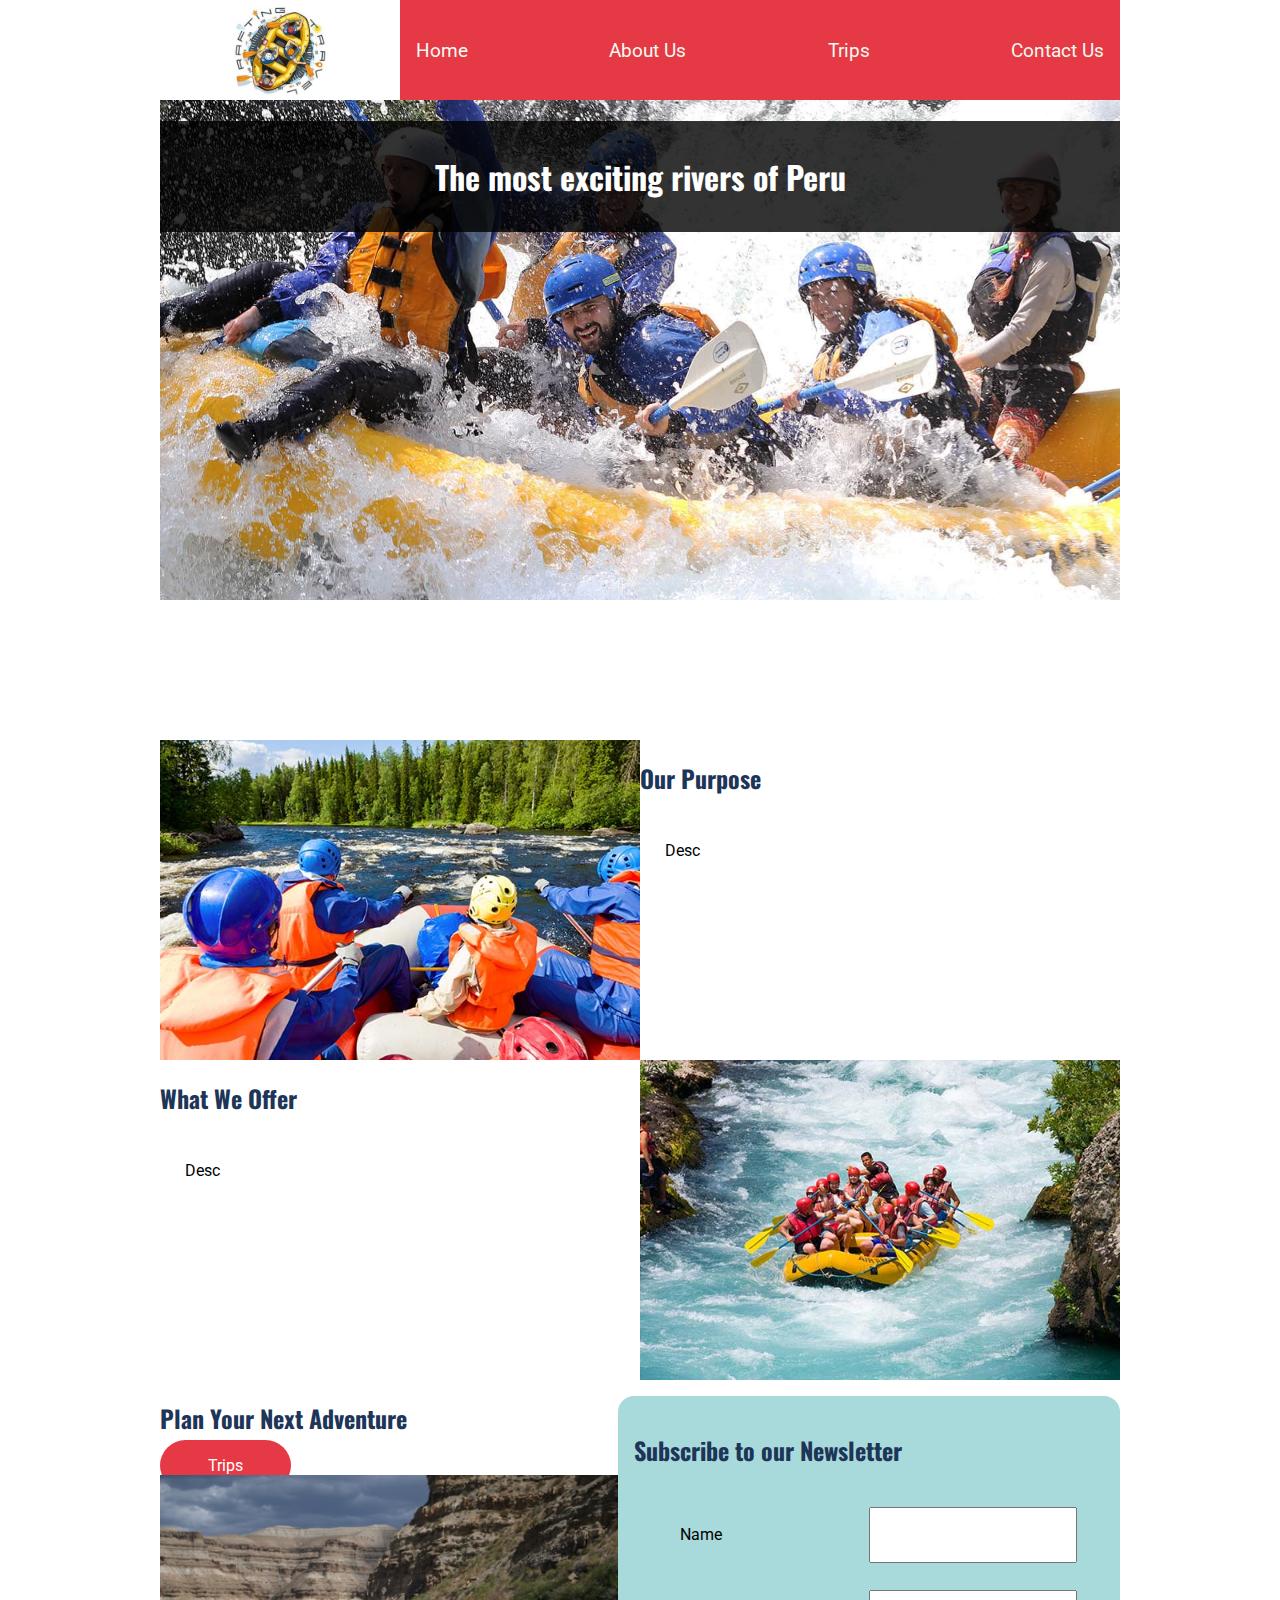
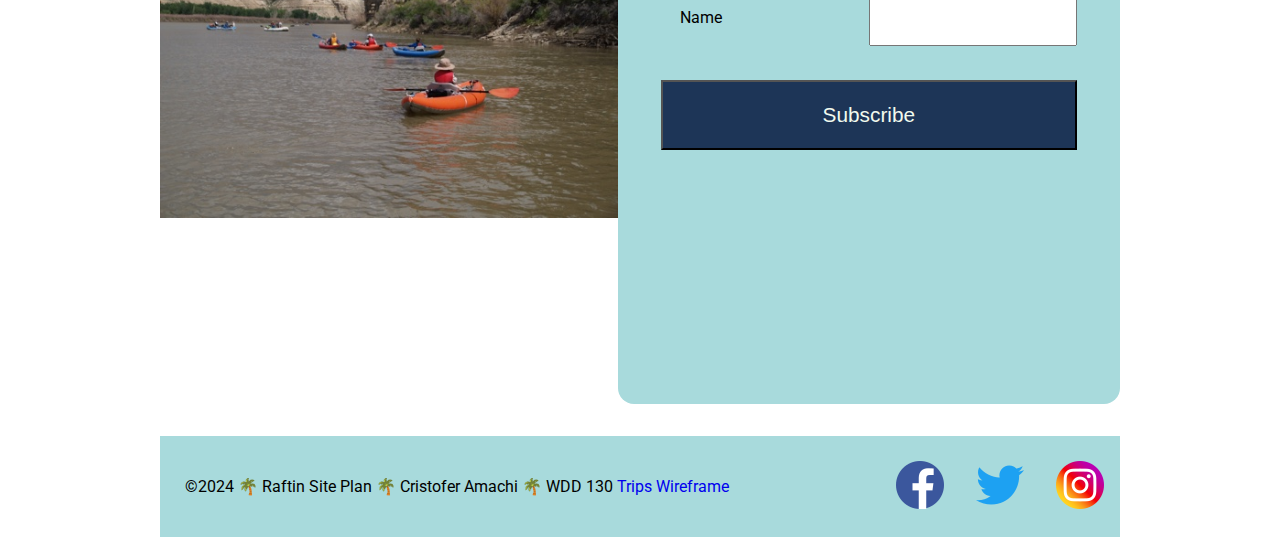
==== wwr/index.html @ f342d03b "home page advancement" ====
<!DOCTYPE html>
<html lang="en">
<head>
    <meta charset="UTF-8">
    <meta name="viewport" content="width=device-width, initial-scale=1.0">
    <title>Cristofer Amachi | Home</title>
    <meta name="description" content="White Water Rafting Home">
    <meta name="author" content="Cristofer Amachi">
    <link rel="stylesheet" href="styles/rafting.css">
</head>
<body>
    <header>
        <img src="images/logo.jpg" alt="Rafting Site Logo">
        <nav>
            <a href="index.html">Home</a>
            <a href="about.html">About Us</a>
            <a href="trips.html">Trips</a>
            <a href="contact.html">Contact Us</a>
        </nav>
    </header>
    <main>
        <div id="home-container" class="grid-layout">
            <div id="hero-container" class="span-two-columns">
                <h1>The most exciting rivers of Peru</h1>
                <img src="images/wide-hero-image.jpg" alt="heroimage">
            </div>
            <div id="purpose-container" class="grid-layout  span-two-columns">
                <img src="images/rafting_1.jpg" alt="rafting1">
                <div>
                    <h2>Our Purpose</h2>
                    <p>Desc</p>
                </div>
                <div>
                    <h2>What We Offer</h2>
                    <p>Desc</p>
                </div>
                <img src="images/rafting_2.jpg" alt="rafting2">
            </div>
            <div>
                <h2>Plan Your Next Adventure</h2>
                <a class="button" href="">Trips</a>
                <img src="images/rafting_3.jpg" alt="rafting3">
            </div>
            <form>
                <h2>Subscribe to our Newsletter</h2>
                <fieldset>
                    <label for="">Name</label>
                    <input type="text">
                    <label for="">Name</label>
                    <input type="text">
                    <button type="submit">Subscribe</button>
                </fieldset>
                
            </form>
        </div>
    </main>
    <footer>
        <p>©2024 🌴 Raftin Site Plan 🌴 Cristofer Amachi 🌴 WDD 130 <a href="images/trips-wireframe.png">Trips Wireframe</a></p>
        <div>
            <a href="https://www.facebook.com/">
                <img class="media_icon" src="images/facebook.png" alt="Facebook">
            </a>
            <a href="https://www.twitter.com/">
                <img class="media_icon" src="images/twitter.png" alt="Twitter">
            </a>
            <a href="https://www.instagram.com/">
                <img class="media_icon" src="images/instagram.png" alt="Instagram">
            </a>
        </div>
    </footer>
</body>
</html>
---- wwr/styles/rafting.css ----
@import url('https://fonts.googleapis.com/css2?family=Oswald&family=Roboto&display=swap');

:root {
    --primary-color: #e63946;
    --secondary-color: #f1faee;
    --accent1-color: #a8dadc;
    --accent2-color: #1d3557;

    --heading-font: Oswald, serif;
    --parapraph-font: Roboto, sans-serif;

    --nav-background-color: #e63946;
    --nav-link-color: #f1faee;
    --nav-hover-link-color: #a8dadc;
    --nav-hover-background-color: #1d3557;
}

nav {
    background-color: var(--nav-background-color);
    font-size: 1.2rem;
    display: flex;
}

nav a {
    display: block;
    color: var(--nav-link-color);
    text-decoration: none;
    padding: 1rem;
}

nav a:link, nav a:visited {
    color: var(--nav-link-color);
}

nav a:hover {
    color: var(--nav-hover-link-color);
    background-color: var(--nav-hover-background-color);
}

body {
    font-family: var(--parapraph-font);
    max-width: 960px;
    margin: auto;
}

h1, h2, h3, h4, h5, h6 {
    font-family: var(--heading-font);
    color: var(--accent2-color);
}

p {
    padding: 25px;
}

a {
    text-decoration: none;
}

.hero {
    position: relative;
}

.hero h1 {
    position: absolute;
    display: block;
    top: 10px;
    text-align: center;
    background-color: #1d3557;
    color: white;
    width: 100%;
}

.hero img {
    display: block;
    width: 100%;
    height: auto;
}

.hero article {
    position: absolute;
    top: 120px;
    margin: 2rem;
    background-color: var(--accent2-color);
    color: var(--secondary-color)
}

.hero article img {
    float: right;
    margin: 30px;
    width: 200px;
}

header {
    display: grid;
    grid-template-columns: 1fr 3fr;
}

header img {
    grid-column: 1/2;
    width: 100px;
    justify-self: center;
}

header nav {
    grid-column: 2/3;
    display: flex;
    align-items: center;
    justify-content: space-between;
}

.history {
    background-color: var(--secondary-color);
}

.history h2 {
    text-align: center;
}

.adventure {
    background-color: var(--secondary-color);
}

.adventure h2 {
    text-align: center;
}

.adventure div {
    display: flex;
    gap: 1em;
    justify-content: space-around;
}

.adventure div figure {
    margin: 0;
}

.adventure div figure img {
    width: 150px;
}

footer {
    margin-top: 1em;
    display: grid;
    grid-template-columns: 3fr 1fr;
    background-color: var(--accent1-color);
}

footer div {
    display: flex;
    justify-content: center;
    align-items: center;
}

.media_icon {
    height: 3em;
    width: auto;
    margin: 0 1em;
}

/* Contact Us */

img {
    width: 100px;
}

form {
    background-color: var(--nav-hover-link-color);
    border-radius: 1em;
    max-width: 700px;
    margin: 1em auto;
    padding: 1em;
}

form fieldset {
    border: 0;
    display: grid;
    grid-template-columns: 1fr 1fr;
}

form input,
form label {
    padding: 1em;
    margin: 1em;
}

form input[type="radio"],
form input[type="checkbox"] {
    height: 1em;
    justify-self: end;
    align-self: center;
    margin: 0;
}

form button {
    width: 20em;
    margin: 1em auto;
    grid-column: 1 / 3;
    background-color: var(--accent2-color);
    color: var(--secondary-color);
    padding: 1em;
    font-size: 1.3em;
}

.employee_list {
    display: flex;
    flex-direction: row;
    align-items: center;
    justify-content: center;
}

.purpose_section,
.message,
#message,
.subscribe {
    grid-column: 1/3;
}

/* TRIPS */

.margin-bottom {
    margin-bottom: 5em;
}

.grid-layout {
    display: grid;
}

.two-columns {
    grid-template-columns: 1fr 1fr;
}

.flex-layout {
    display: flex;
}

#heroinfo {
    padding: 2em;
}

#heroinfo p {
    padding: 0;
    margin-bottom: 2em;
}

#heroimage {
    width: 100%;
}

.button {
    background-color: var(--nav-background-color);
    color: white;
    border-radius: 2em;
    padding: 1em 3em;
}

#trips-list {
    justify-content: center;
}

#trips-list figure {
    width: 15em;
}

#trips-list figure img {
    width: 100%;
    height: 10em;
}

#trips-table {
    width: 100%;
}

#trips-table thead th {
    font-size: 1.2em;
    text-align: left;
    background-color: var(--nav-hover-link-color);
    padding: 1em;
}

#trips-table tbody tr td {
    padding: 1em;
    background-color: var(--nav-link-color);
}

#book-now-section {
    padding-left: 3em;
}

#book-now-section p {
    padding: 0;
    margin-bottom: 3em;
}

/* HOME */

#home-container {
    grid-template-columns: 1fr 1fr;
    grid-template-rows: 1fr 1fr 1fr;
}

#home-container img {
    width: 100%;
}

#hero-container {
    position: relative;
}

#hero-container h1 {
    position: absolute;
    color: white;
    width: 100%;
    text-align: center;
    padding: 1em 0;
    background-color: rgba(0, 0, 0, .8)
}

#purpose-container {
    grid-template-columns: 1fr 1fr;
    grid-template-rows: 1fr 1fr;
}

.span-two-columns {
    grid-column: 1 / 3;
}
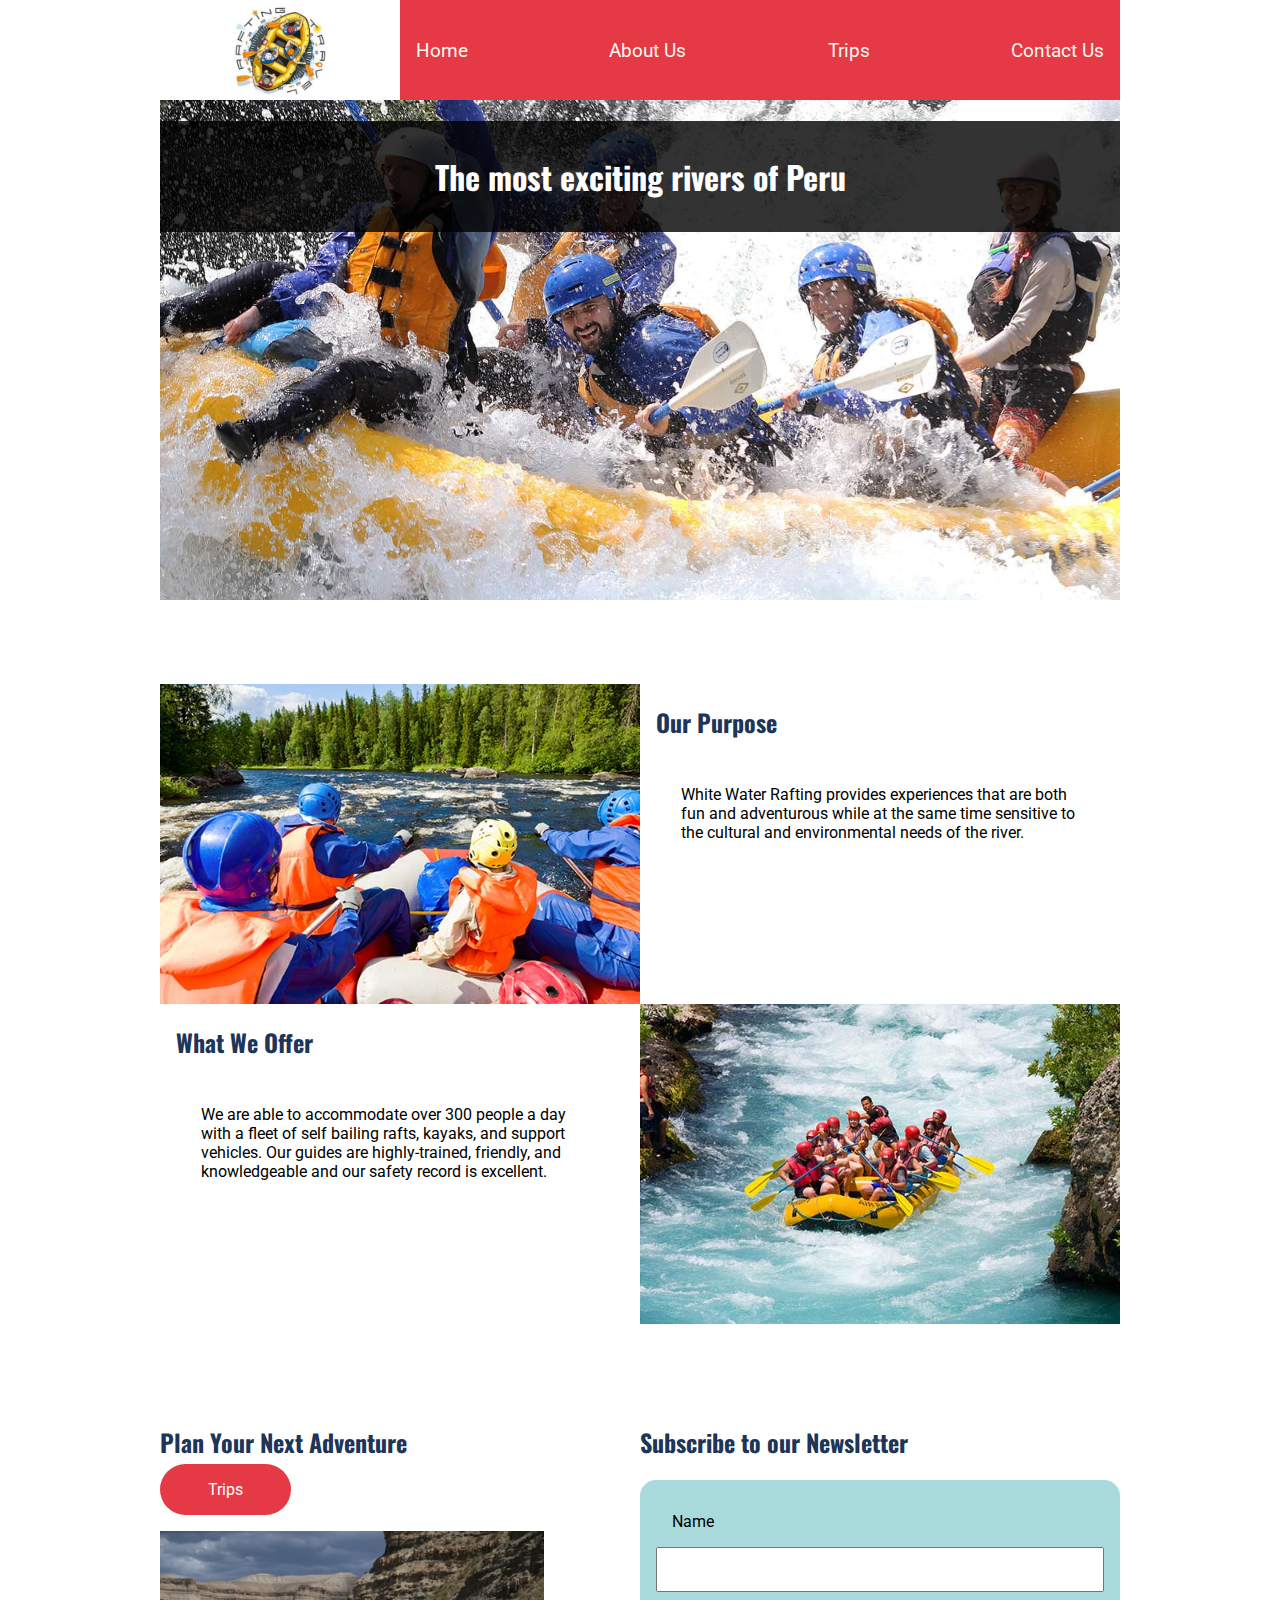
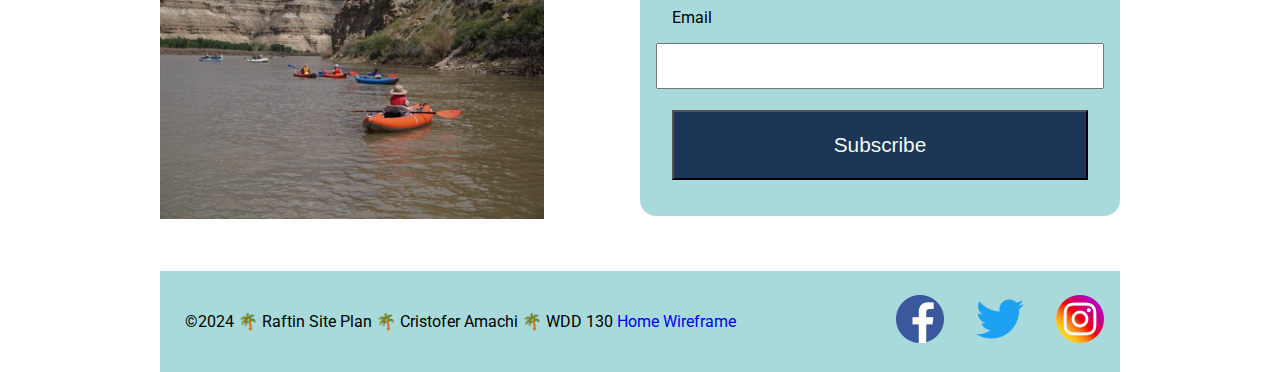
==== commit 5d48570b: "home page polished" ====
--- a/wwr/index.html
+++ b/wwr/index.html
@@ -20,42 +20,41 @@
     </header>
     <main>
         <div id="home-container" class="grid-layout">
-            <div id="hero-container" class="span-two-columns">
+            <div id="hero-container" class="margin-bottom span-two-columns">
                 <h1>The most exciting rivers of Peru</h1>
-                <img src="images/wide-hero-image.jpg" alt="heroimage">
+                <img class="full-width" src="images/wide-hero-image.jpg" alt="heroimage">
             </div>
-            <div id="purpose-container" class="grid-layout  span-two-columns">
-                <img src="images/rafting_1.jpg" alt="rafting1">
+            <div id="purpose-container" class="margin-bottom grid-layout  span-two-columns">
+                <img class="full-width" src="images/rafting_1.jpg" alt="rafting1">
                 <div>
                     <h2>Our Purpose</h2>
-                    <p>Desc</p>
+                    <p>White Water Rafting provides experiences that are both fun and adventurous while at the same time sensitive to the cultural and environmental needs of the river.</p>
                 </div>
                 <div>
                     <h2>What We Offer</h2>
-                    <p>Desc</p>
+                    <p>We are able to accommodate over 300 people a day with a fleet of self bailing rafts, kayaks, and support vehicles. Our guides are highly-trained, friendly, and knowledgeable and our safety record is excellent. </p>
                 </div>
-                <img src="images/rafting_2.jpg" alt="rafting2">
+                <img class="full-width" src="images/rafting_2.jpg" alt="rafting2">
             </div>
             <div>
                 <h2>Plan Your Next Adventure</h2>
-                <a class="button" href="">Trips</a>
-                <img src="images/rafting_3.jpg" alt="rafting3">
+                <a class="button" href="./trips.html">Trips</a>
+                <img class="full-width" id="adventure-image" src="images/rafting_3.jpg" alt="rafting3">
             </div>
-            <form>
+            <div>
                 <h2>Subscribe to our Newsletter</h2>
-                <fieldset>
-                    <label for="">Name</label>
-                    <input type="text">
-                    <label for="">Name</label>
-                    <input type="text">
+                <form id="subscribe-form" >               
+                    <label for="name">Name</label>
+                    <input id="name" type="text">
+                    <label for="email">Email</label>
+                    <input id="email" type="email">
                     <button type="submit">Subscribe</button>
-                </fieldset>
-                
-            </form>
+                </form>
+            </div>   
         </div>
     </main>
     <footer>
-        <p>©2024 🌴 Raftin Site Plan 🌴 Cristofer Amachi 🌴 WDD 130 <a href="images/trips-wireframe.png">Trips Wireframe</a></p>
+        <p>©2024 🌴 Raftin Site Plan 🌴 Cristofer Amachi 🌴 WDD 130 <a href="images/home-wireframe.png">Home Wireframe</a></p>
         <div>
             <a href="https://www.facebook.com/">
                 <img class="media_icon" src="images/facebook.png" alt="Facebook">
--- a/wwr/styles/rafting.css
+++ b/wwr/styles/rafting.css
@@ -295,15 +295,14 @@
 
 #home-container {
     grid-template-columns: 1fr 1fr;
-    grid-template-rows: 1fr 1fr 1fr;
-}
-
-#home-container img {
-    width: 100%;
 }
 
 #hero-container {
     position: relative;
+}
+
+.full-width {
+    width: 100%;
 }
 
 #hero-container h1 {
@@ -320,6 +319,25 @@
     grid-template-rows: 1fr 1fr;
 }
 
+#purpose-container div {
+    margin: 0 1em;
+}
+
 .span-two-columns {
     grid-column: 1 / 3;
+}
+
+#adventure-image {
+    margin: 2em 0;
+    width: 80%;
+}
+
+#subscribe-form {
+    display: flex;
+    flex-direction: column;
+}
+
+#subscribe-form input,
+#subscribe-form label {
+    margin: 0;
 }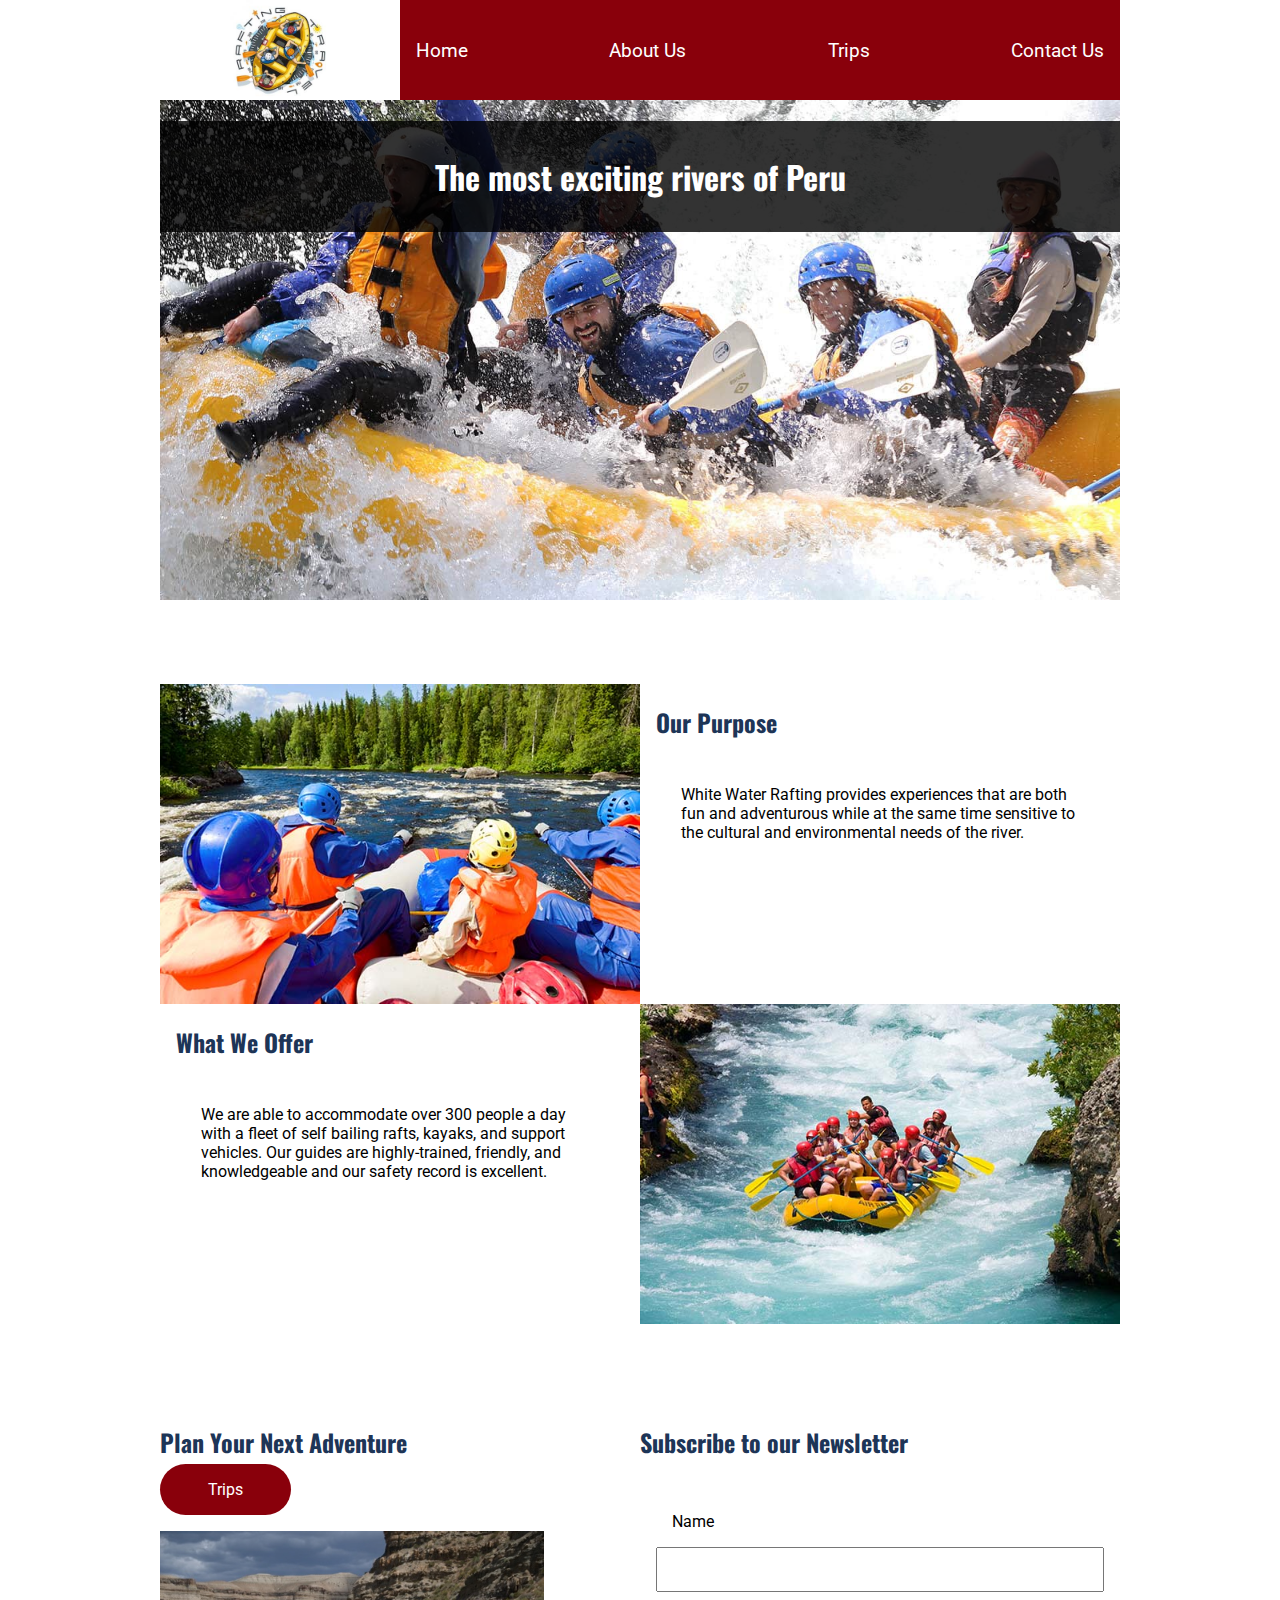
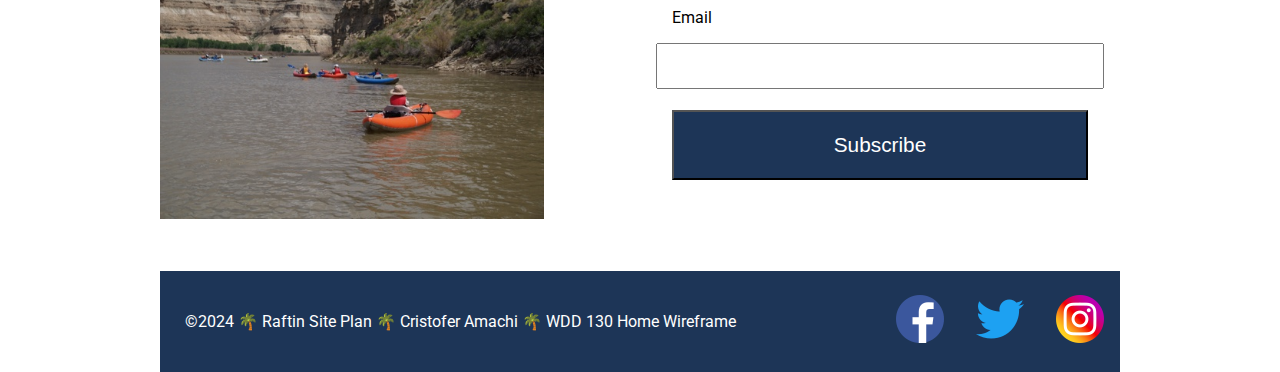
==== commit c1759916: "colors and layout improved" ====
--- a/wwr/index.html
+++ b/wwr/index.html
@@ -22,10 +22,10 @@
         <div id="home-container" class="grid-layout">
             <div id="hero-container" class="margin-bottom span-two-columns">
                 <h1>The most exciting rivers of Peru</h1>
-                <img class="full-width" src="images/wide-hero-image.jpg" alt="heroimage">
+                <img class="full-width" src="images/wide-hero-image.jpg" alt="hero image">
             </div>
             <div id="purpose-container" class="margin-bottom grid-layout  span-two-columns">
-                <img class="full-width" src="images/rafting_1.jpg" alt="rafting1">
+                <img class="full-width" src="images/rafting_1.jpg" alt="rafting">
                 <div>
                     <h2>Our Purpose</h2>
                     <p>White Water Rafting provides experiences that are both fun and adventurous while at the same time sensitive to the cultural and environmental needs of the river.</p>
@@ -34,12 +34,12 @@
                     <h2>What We Offer</h2>
                     <p>We are able to accommodate over 300 people a day with a fleet of self bailing rafts, kayaks, and support vehicles. Our guides are highly-trained, friendly, and knowledgeable and our safety record is excellent. </p>
                 </div>
-                <img class="full-width" src="images/rafting_2.jpg" alt="rafting2">
+                <img class="full-width" src="images/rafting_2.jpg" alt="rafting">
             </div>
             <div>
                 <h2>Plan Your Next Adventure</h2>
                 <a class="button" href="./trips.html">Trips</a>
-                <img class="full-width" id="adventure-image" src="images/rafting_3.jpg" alt="rafting3">
+                <img class="full-width" id="adventure-image" src="images/rafting_3.jpg" alt="rafting">
             </div>
             <div>
                 <h2>Subscribe to our Newsletter</h2>
--- a/wwr/styles/rafting.css
+++ b/wwr/styles/rafting.css
@@ -1,17 +1,17 @@
 @import url('https://fonts.googleapis.com/css2?family=Oswald&family=Roboto&display=swap');
 
 :root {
-    --primary-color: #e63946;
-    --secondary-color: #f1faee;
-    --accent1-color: #a8dadc;
+    --primary-color: #89000b;
+    --secondary-color: #ffffff;
+    --accent1-color: #c0c0c0;
     --accent2-color: #1d3557;
 
     --heading-font: Oswald, serif;
     --parapraph-font: Roboto, sans-serif;
 
-    --nav-background-color: #e63946;
-    --nav-link-color: #f1faee;
-    --nav-hover-link-color: #a8dadc;
+    --nav-background-color: #89000b;
+    --nav-link-color: #ffffff;
+    --nav-hover-link-color: #ffffff;
     --nav-hover-background-color: #1d3557;
 }
 
@@ -142,7 +142,12 @@
     margin-top: 1em;
     display: grid;
     grid-template-columns: 3fr 1fr;
-    background-color: var(--accent1-color);
+    background-color: var(--accent2-color);
+    color: white;
+}
+
+footer a {
+    color: white;
 }
 
 footer div {
@@ -164,7 +169,6 @@
 }
 
 form {
-    background-color: var(--nav-hover-link-color);
     border-radius: 1em;
     max-width: 700px;
     margin: 1em auto;
@@ -273,13 +277,15 @@
 #trips-table thead th {
     font-size: 1.2em;
     text-align: left;
-    background-color: var(--nav-hover-link-color);
+    background-color: var(--primary-color);
+    color: white;
     padding: 1em;
 }
 
 #trips-table tbody tr td {
     padding: 1em;
-    background-color: var(--nav-link-color);
+    background-color: var(--accent2-color);
+    color: white;
 }
 
 #book-now-section {
